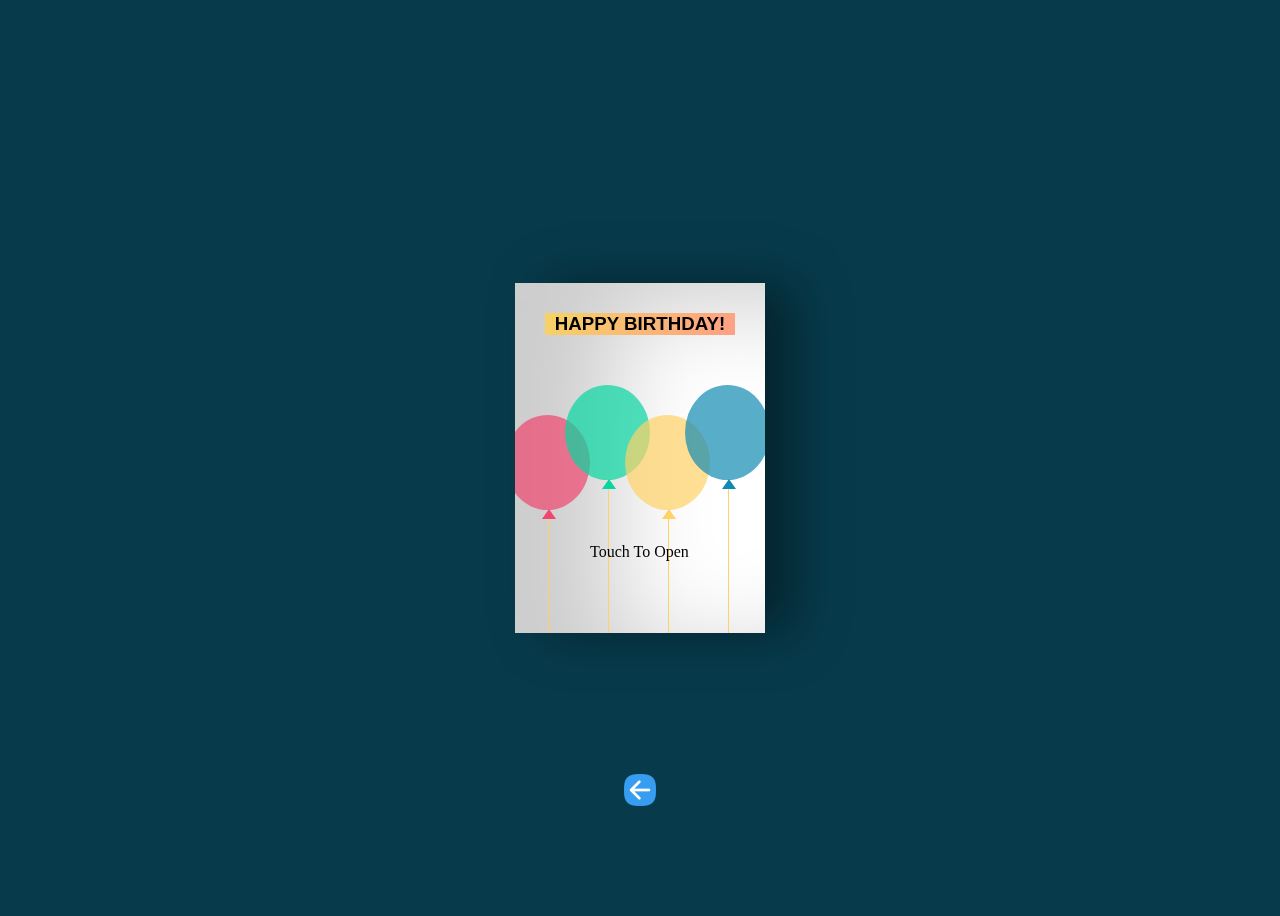
==== BelovedSisterCard/belovedsister.html @ 4a5b23f7 "first commit" ====
<!DOCTYPE html>
<html lang="en">
  <head>
    <meta charset="UTF-8" />
    <meta http-equiv="X-UA-Compatible" content="IE=edge" />
    <meta name="viewport" content="width=device-width, initial-scale=1.0" />
    <title>Birthday Card</title>
    <link rel="stylesheet" href="style.css" />
    <!-- <link rel="stylesheet" href="../css/bootstrap.min.css"> -->
  </head>
  <body>
    <div class="birthdayCard">
      <div class="cardFront">
        <h3 class="happy">HAPPY BIRTHDAY!</h3>
        <div class="balloons">
          <div class="balloonOne"></div>
          <div class="balloonTwo"></div>
          <div class="balloonThree"></div>
          <div class="balloonFour"></div>
        </div>
        <div style="position: fixed; bottom: 8vh; left: 30%">Touch To Open</div>
      </div>
      <div class="cardInside">
        <h3 class="back">HAPPY BIRTHDAY!</h3>
        <p>ချစ်ရသော ညီမလေးရေ...</p>
        <p style="margin-top: 20px">
          🎈 ပျော်စရာမွေးနေ့ပါ...🎉 နေ့ရက်တိုင်းကချစ်ခြင်းမေတ္တာအပြည့်နဲ့
          မိသားစုအတွက် အားကိုးရတဲ့ မိန်းမချောလေးဖြစ်ပေမဲ့ အလုပ်တွေကြိုးစားပြီး
          အောင်မြင်မှုတွေရနိုင်ဖို့ မျှော်လင့်ပါတယ်...🎈
          <!-- <span>
            Happy birthday!! I hope your day is filled with lots of love and
            laughter! May all of your birthday wishes come true.
          </span> -->
        </p>
        <p class="name">🥰 ညီမလေးချစ်တဲ့ အကိုငယ်ဇေယျာ 😘</p>
      </div>
    </div>
    <a href="../index.html" class="btn-back">
      <img src="../images/back.png" alt="" width="50" class="back-arrow" />
    </a>
    <!-- <div class="row">
      <div class="col-4"></div>
      <div class="col-4">
      </div>
      <div class="col-4"></div>
    </div> -->
  </body>
</html>
---- BelovedSisterCard/style.css ----
@font-face {
  font-family: "Pyidaungsu";
  src: url("../fonts/Pyidaungsu-2.5_Regular.ttf");
}
body {
  display: flex;
  align-items: center;
  justify-content: center;
  height: 100vh;
  background-color: #073b4c;
}
p {
  font-family: "Pyidaungsu";
}
.birthdayCard {
  position: relative;
  width: 250px;
  height: 350px;
  cursor: pointer;
  transform-style: preserve-3d;
  transform: perspective(2500px);
  transition: 1s;
}

.birthdayCard:hover {
  transform: perspective(2500px) rotate(5deg);
  box-shadow: inset 100px 20px 100px rgba(0, 0, 0, 0.2),
    0 10px 100px rgba(0, 0, 0, 0.5);
}

.birthdayCard:hover .cardFront {
  transform: rotateY(-160deg);
}

.birthdayCard:hover .happy {
  visibility: hidden;
}

.cardFront {
  position: relative;
  background-color: #fff;
  width: 250px;
  height: 350px;
  overflow: hidden;
  transform-origin: left;
  box-shadow: inset 100px 20px 100px rgba(0, 0, 0, 0.2),
    30px 0 50px rgba(0, 0, 0, 0.4);
  transition: 0.6s;
}

.happy {
  font-family: Tahoma, sans-serif;
  text-align: center;
  margin: 30px;
  background-image: linear-gradient(120deg, #f6d365 0%, #fda085 100%);
  transition: 0.1s;
}

.balloons {
  position: absolute;
}

.balloonOne,
.balloonTwo,
.balloonThree,
.balloonFour {
  position: absolute;
  width: 85px;
  height: 95px;
  border-radius: 50%;
}

.balloonOne {
  background-color: rgb(239, 71, 111, 0.7);
  left: -10px;
  top: 50px;
}

.balloonTwo {
  background-color: rgb(6, 214, 160, 0.7);
  left: 50px;
  top: 20px;
}

.balloonThree {
  background-color: rgb(255, 209, 102, 0.7);
  left: 110px;
  top: 50px;
}

.balloonFour {
  background-color: rgb(17, 138, 178, 0.7);
  left: 170px;
  top: 20px;
}

.balloonOne:before,
.balloonTwo:before,
.balloonThree:before,
.balloonFour:before {
  content: "";
  position: absolute;
  width: 1px;
  height: 155px;
  background-color: #ffd166;
  top: 95px;
  left: 43px;
}

.balloonOne:after,
.balloonTwo:after,
.balloonThree:after,
.balloonFour:after {
  content: "";
  position: absolute;
  border-right: 7px solid transparent;
  border-left: 7px solid transparent;
  top: 94px;
  left: 37px;
}

.balloonOne:after {
  border-bottom: 10px solid #ef476f;
}

.balloonTwo:after {
  border-bottom: 10px solid #06d6a0;
}

.balloonThree:after {
  border-bottom: 10px solid #ffd166;
}

.balloonFour:after {
  border-bottom: 10px solid #118ab2;
}

.cardInside {
  position: absolute;
  background-color: #fff;
  width: 250px;
  height: 350px;
  z-index: -1;
  left: 0;
  top: 0;
  box-shadow: inset 100px 20px 100px rgba(0, 0, 0, 0.2);
}

p {
  /* font-family: "Brush Script MT", cursive; */
  font-size: 0.9rem;
  margin: 10px 20px;
  color: #333;
}

.name {
  position: absolute;
  /* left: 20px; */
  bottom: 20px;
  color: #333;
  font-size: 0.77rem;
  /* margin-left: 30px; */
  margin-top: 30px;
}

.back {
  font-family: Tahoma, sans-serif;
  color: #333;
  text-align: center;
  margin: 30px;
  outline-color: #333;
  outline-style: dotted;
}
.btn-back {
  position: absolute;
  bottom: 10vh;
  background: transparent;
}
@media screen and (min-width: 768px) {
  .back-arrow {
    width: 2rem;
  }
}
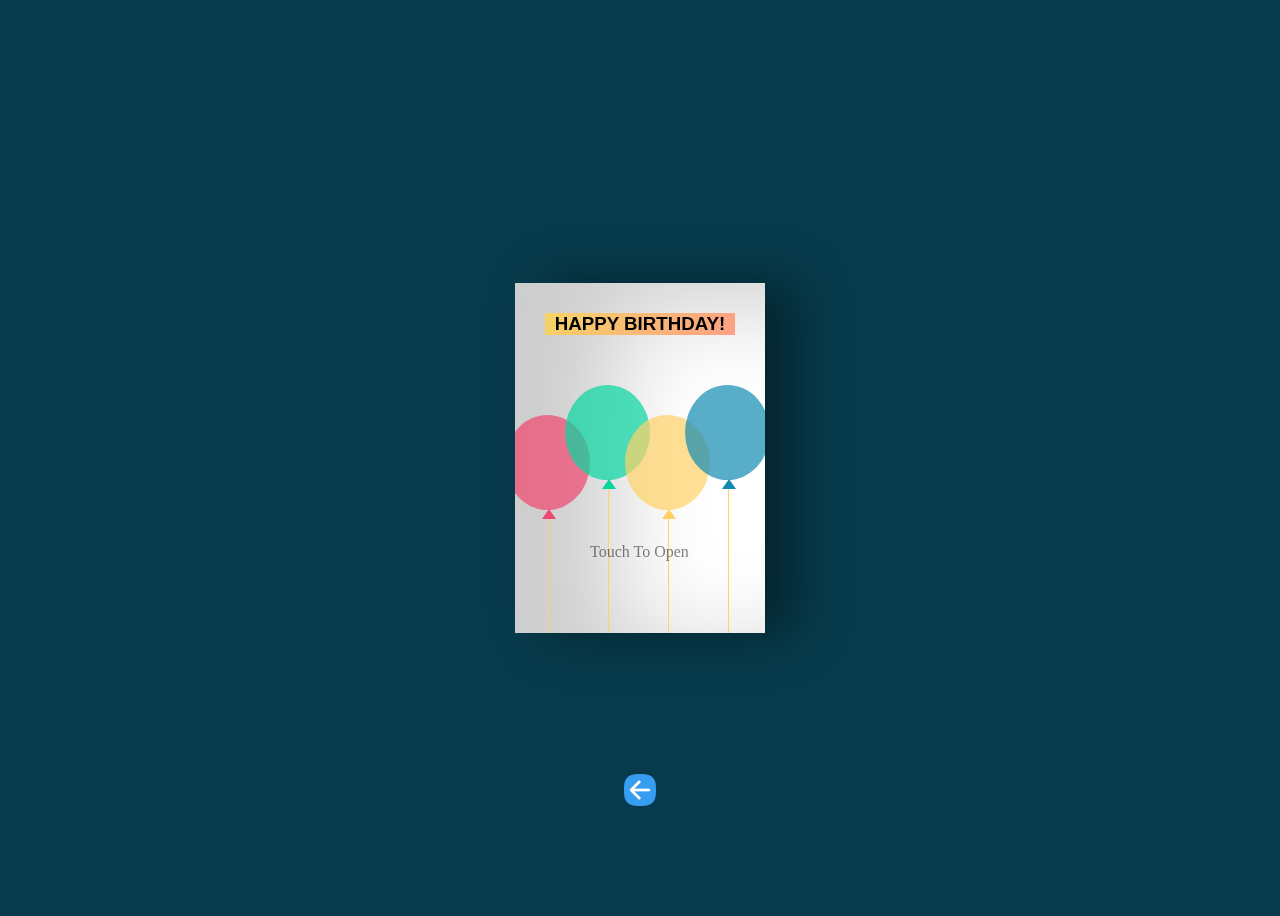
==== commit fa35a7f3: "add opacity" ====
--- a/BelovedSisterCard/belovedsister.html
+++ b/BelovedSisterCard/belovedsister.html
@@ -18,21 +18,23 @@
           <div class="balloonThree"></div>
           <div class="balloonFour"></div>
         </div>
-        <div style="position: fixed; bottom: 8vh; left: 30%">Touch To Open</div>
+        <div style="position: fixed; bottom: 8vh; left: 30%; opacity: 0.5">
+          Touch To Open
+        </div>
       </div>
       <div class="cardInside">
         <h3 class="back">HAPPY BIRTHDAY!</h3>
         <p>ချစ်ရသော ညီမလေးရေ...</p>
         <p style="margin-top: 20px">
-          🎈 ပျော်စရာမွေးနေ့ပါ...🎉 နေ့ရက်တိုင်းကချစ်ခြင်းမေတ္တာအပြည့်နဲ့
-          မိသားစုအတွက် အားကိုးရတဲ့ မိန်းမချောလေးဖြစ်ပေမဲ့ အလုပ်တွေကြိုးစားပြီး
-          အောင်မြင်မှုတွေရနိုင်ဖို့ မျှော်လင့်ပါတယ်...🎈
+          🎈 ပျော်စရာမွေးနေ့ပါ...🎉 နေ့ရက်တိုင်းမှာ မိသားစုနဲ့အတူ
+          ချစ်ခြင်းမေတ္တာအပြည့်နဲ့ အားကိုးရတဲ့ မိန်းမချောလေးအနေနဲ့
+          အလုပ်တွေကြိုးစားပြီး အောင်မြင်မှုတွေရနိုင်ဖို့ မျှော်လင့်ပါတယ်...🎈
           <!-- <span>
             Happy birthday!! I hope your day is filled with lots of love and
             laughter! May all of your birthday wishes come true.
           </span> -->
         </p>
-        <p class="name">🥰 ညီမလေးချစ်တဲ့ အကိုငယ်ဇေယျာ 😘</p>
+        <p class="name">🥰 အကိုငယ်ဇေယျာ 🥰</p>
       </div>
     </div>
     <a href="../index.html" class="btn-back">
--- a/BelovedSisterCard/style.css
+++ b/BelovedSisterCard/style.css
@@ -155,12 +155,13 @@
 
 .name {
   position: absolute;
-  /* left: 20px; */
+  left: 10vw;
   bottom: 20px;
   color: #333;
   font-size: 0.77rem;
-  /* margin-left: 30px; */
+  margin-left: 20%;
   margin-top: 30px;
+  text-align: end;
 }
 
 .back {
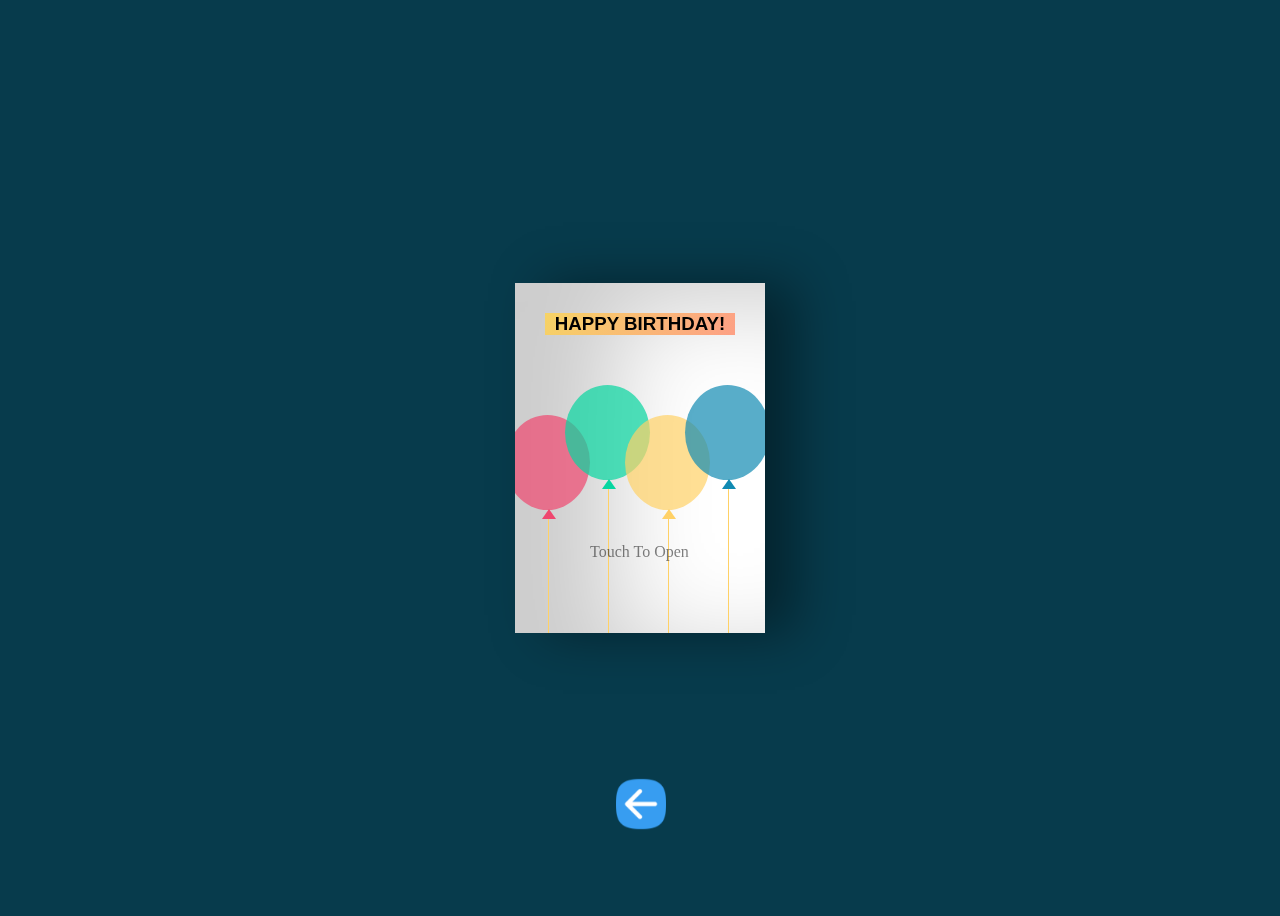
==== commit 13050c85: "add css changes" ====
--- a/BelovedSisterCard/belovedsister.html
+++ b/BelovedSisterCard/belovedsister.html
@@ -28,7 +28,8 @@
         <p style="margin-top: 20px">
           🎈 ပျော်စရာမွေးနေ့ပါ...🎉 နေ့ရက်တိုင်းမှာ မိသားစုနဲ့အတူ
           ချစ်ခြင်းမေတ္တာအပြည့်နဲ့ အားကိုးရတဲ့ မိန်းမချောလေးအနေနဲ့
-          အလုပ်တွေကြိုးစားပြီး အောင်မြင်မှုတွေရနိုင်ဖို့ မျှော်လင့်ပါတယ်...🎈
+          အလုပ်တွေကြိုးစားပြီး အောင်မြင်ပျော်ရွှင်တဲ့ဘဝလေးရနိုင်ဖို့
+          မျှော်လင့်ပါတယ်...🎈
           <!-- <span>
             Happy birthday!! I hope your day is filled with lots of love and
             laughter! May all of your birthday wishes come true.
--- a/BelovedSisterCard/style.css
+++ b/BelovedSisterCard/style.css
@@ -8,6 +8,7 @@
   justify-content: center;
   height: 100vh;
   background-color: #073b4c;
+  overflow: hidden;
 }
 p {
   font-family: "Pyidaungsu";
@@ -155,13 +156,13 @@
 
 .name {
   position: absolute;
-  left: 10vw;
+  left: 5vw;
   bottom: 20px;
   color: #333;
   font-size: 0.77rem;
-  margin-left: 20%;
+  /* margin-left: 20%; */
   margin-top: 30px;
-  text-align: end;
+  text-align: end !important;
 }
 
 .back {
@@ -173,12 +174,23 @@
   outline-style: dotted;
 }
 .btn-back {
-  position: absolute;
-  bottom: 10vh;
+  position: fixed;
+  bottom: 7.5vh;
   background: transparent;
+  width: 3rem;
 }
-@media screen and (min-width: 768px) {
+@media screen and (max-width: 768px) {
   .back-arrow {
     width: 2rem;
   }
 }
+@media screen and (max-width: 576px) {
+  .name {
+    left: 15vw;
+  }
+  .back-arrow {
+    width: 3rem;
+    /* position: fixed; */
+    /* bottom: 8vh; */
+  }
+}
